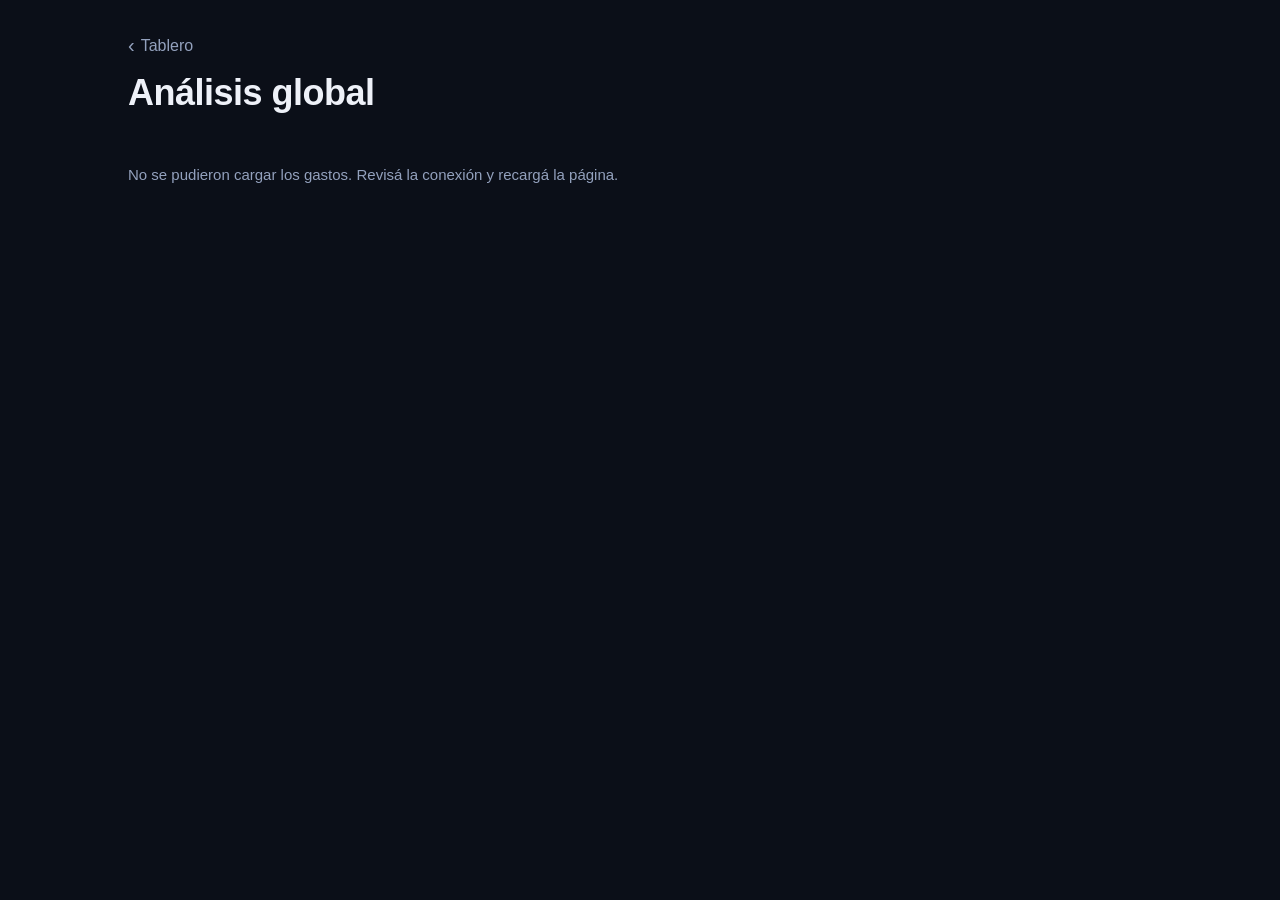
==== analisis.html @ a13f6ef1 "Agregar tablero, análisis global y edición de gastos - Tablero mensual con total, chips, torta por c" ====
<!DOCTYPE html>
<html lang="es">
<head>
  <meta charset="UTF-8">
  <meta name="viewport" content="width=device-width, initial-scale=1.0">
  <title>Análisis global</title>
  <link rel="apple-touch-icon" href="icons/apple-touch-icon.png">
  <link rel="icon" type="image/png" sizes="32x32" href="icons/favicon-32.png">
  <link rel="icon" type="image/png" sizes="192x192" href="icons/icon-192.png">
  <link rel="manifest" href="manifest.json">
  <meta name="apple-mobile-web-app-capable" content="yes">
  <meta name="mobile-web-app-capable" content="yes">
  <meta name="apple-mobile-web-app-status-bar-style" content="black-translucent">
  <meta name="apple-mobile-web-app-title" content="Gastos">
  <meta name="theme-color" content="#0b0f18">
  <link rel="stylesheet" href="styles.css">
  <style>
    .contenido { max-width: 1120px; margin: 0 auto; padding: 24px clamp(16px, 4vw, 48px) 120px; }

    .volver {
      display: inline-flex; align-items: center; min-height: 44px;
      font-size: 16px; text-decoration: none; margin-bottom: 4px;
    }
    .volver .chevron {
      display: inline-flex; align-items: center; height: 20px; font-size: 20px;
      line-height: 1; margin-right: 6px; transform: translateY(-1px);
    }
    h1 { font-size: clamp(28px, 4vw, 36px); margin-bottom: 28px; }
    .estado { font-size: 15px; color: var(--text-secondary); padding: 24px 0; }

    .seccion { margin-bottom: 40px; }
    .seccion h2 { font-size: 20px; font-weight: 600; margin-bottom: 4px; }
    .seccion .bajada { font-size: 14px; color: var(--text-secondary); margin-bottom: 12px; }

    .card {
      background: var(--surface); border-radius: var(--radius-card);
      border: 1px solid var(--border); padding: 16px 16px 12px; overflow: visible;
    }
    .fila-cuotas { display: flex; flex-wrap: wrap; gap: 16px; align-items: stretch; }
    .fila-cuotas .card:first-child { flex: 2 1 480px; min-width: 0; }
    .fila-cuotas .card:last-child { flex: 1 1 300px; min-width: 0; display: flex; flex-direction: column; }

    /* Gráficos */
    .grafico { position: relative; width: 100%; }
    .grafico svg { display: block; width: 100%; overflow: visible; }
    .grafico text { fill: var(--text-secondary); font-size: 12px; font-family: inherit; font-variant-numeric: tabular-nums; }
    .grafico .grilla { stroke: rgba(150,180,255,0.09); stroke-width: 1; }
    .grafico .base { stroke: rgba(150,180,255,0.22); stroke-width: 1; }
    .grafico .zona { fill: transparent; cursor: crosshair; outline: none; }
    .grafico .zona:focus-visible { stroke: var(--text-secondary); stroke-width: 1; }
    .grafico .columna-hit { fill: transparent; cursor: pointer; outline: none; }
    .grafico .columna-hit:focus-visible { stroke: var(--text-secondary); }

    .leyenda-graf { display: flex; flex-wrap: wrap; gap: 6px 16px; margin-bottom: 12px; font-size: 14px; color: var(--text-secondary); }
    .leyenda-graf span { display: inline-flex; align-items: center; gap: 6px; }
    .leyenda-graf i { width: 12px; height: 12px; border-radius: 3px; display: inline-block; }

    .tooltip {
      position: absolute; pointer-events: none; z-index: 10; min-width: 140px;
      background: var(--surface-alta); border: 1px solid var(--border-fuerte);
      border-radius: 10px; padding: 8px 10px; box-shadow: 0 8px 24px rgba(0,0,0,0.5);
      font-size: 13px; color: var(--text-secondary); opacity: 0; transition: opacity 0.1s;
    }
    .tooltip.visible { opacity: 1; }
    .tooltip .t-titulo { margin-bottom: 4px; }
    .tooltip .t-fila { display: flex; align-items: center; gap: 8px; justify-content: space-between; }
    .tooltip .t-fila b { color: var(--text); font-weight: 600; font-variant-numeric: tabular-nums; }
    .tooltip .t-key { display: inline-flex; align-items: center; gap: 6px; }
    .tooltip .t-key i { width: 10px; height: 2px; border-radius: 1px; display: inline-block; }

    details.tabla { margin-top: 8px; font-size: 14px; color: var(--text-secondary); }
    details.tabla summary { cursor: pointer; min-height: 32px; display: flex; align-items: center; }
    details.tabla .scroll { max-height: 280px; overflow: auto; margin-top: 6px; }
    table { width: 100%; border-collapse: collapse; font-variant-numeric: tabular-nums; }
    th, td { text-align: left; padding: 6px 8px; border-bottom: 1px solid var(--border); white-space: nowrap; }
    th { color: var(--label); font-weight: 500; font-size: 12px; text-transform: uppercase; letter-spacing: 0.04em; }
    td.num, th.num { text-align: right; }
    td { color: var(--text); }

    /* Listado de cuotas */
    .lista-cab { display: flex; align-items: center; justify-content: space-between; gap: 8px; margin-bottom: 8px; min-height: 32px; }
    .lista-cab .rotulo { font-size: var(--font-label); font-weight: 500; color: var(--label); text-transform: uppercase; letter-spacing: 0.04em; }
    .lista-cab button {
      border: 1.5px solid var(--border); background: transparent; color: var(--text-secondary);
      font-family: inherit; font-size: 13px; border-radius: 100px; padding: 4px 12px; cursor: pointer; min-height: 32px;
    }
    .lista-cuotas { flex: 1; overflow-y: auto; max-height: 360px; padding-right: 12px; }
    .cuota { display: flex; align-items: center; gap: 12px; padding: 10px 2px; border-bottom: 1px solid var(--border); }
    .cuota:last-child { border-bottom: none; }
    .cuota .info { flex: 1; min-width: 0; display: flex; flex-direction: column; gap: 2px; }
    .cuota .desc { font-size: 15px; white-space: nowrap; overflow: hidden; text-overflow: ellipsis; }
    .cuota .mes { font-size: 13px; color: var(--text-secondary); }
    .cuota .monto { font-size: 15px; font-weight: 500; white-space: nowrap; font-variant-numeric: tabular-nums; }
  </style>
</head>
<body>

<div class="contenido">
  <a href="tablero.html" class="volver"><span class="chevron" aria-hidden="true">‹</span>Tablero</a>
  <h1>Análisis global</h1>

  <p class="estado" id="estado">Cargando gastos…</p>

  <div id="secciones" class="hidden">
    <section class="seccion">
      <h2>Gastado por mes</h2>
      <p class="bajada">Todo lo que no es inversión, mes a mes.</p>
      <div class="card">
        <div class="grafico" id="grafGastado"></div>
        <details class="tabla"><summary>Ver datos</summary><div class="scroll" id="tablaGastado"></div></details>
      </div>
    </section>

    <section class="seccion">
      <h2>Invertido por mes</h2>
      <p class="bajada">Cuánto invertiste cada mes y en qué.</p>
      <div class="card">
        <div class="leyenda-graf" id="leyendaInv"></div>
        <div class="grafico" id="grafInvertido"></div>
        <details class="tabla"><summary>Ver datos</summary><div class="scroll" id="tablaInvertido"></div></details>
      </div>
    </section>

    <section class="seccion">
      <h2>Cuotas</h2>
      <p class="bajada">Lo que pagás en cuotas cada mes. Tocá un mes para ver sus cuotas.</p>
      <div class="fila-cuotas">
        <div class="card">
          <div class="grafico" id="grafCuotas"></div>
          <details class="tabla"><summary>Ver datos</summary><div class="scroll" id="tablaCuotas"></div></details>
        </div>
        <div class="card">
          <div class="lista-cab">
            <span class="rotulo" id="cuotasTitulo">Todas las cuotas</span>
            <button class="hidden" id="cuotasTodas">Ver todas</button>
          </div>
          <div class="lista-cuotas" id="listaCuotas"></div>
        </div>
      </div>
    </section>
  </div>
</div>

<script src="config.js"></script>
<script src="comun.js"></script>
<script src="formulario.js"></script>
<script src="analisis.js"></script>
</body>
</html>
---- styles.css ----
*, *::before, *::after { box-sizing: border-box; margin: 0; padding: 0; }

:root {
  --bg: #0b0f18;
  --surface: #151b28;
  --surface-alta: #1d2536;
  --border: rgba(150,180,255,0.09);
  --border-fuerte: rgba(150,180,255,0.14);
  --label: #6b7793;
  --text: #eef1f8;
  --text-secondary: #93a1bd;
  --placeholder: #3f4a63;
  --accent: #34c759;
  --peligro: #d92d20;
  --peligro-texto: #ff6b5e;
  --btn: #eef1f8;
  --btn-text: #0b0f18;
  --muted-fill: #26304a;
  --radius-card: 16px;
  --font-input: 17px;
  --font-label: 13px;
}

html, body {
  width: 100%; min-height: 100vh;
  background: var(--bg);
  font-family: -apple-system, BlinkMacSystemFont, "SF Pro Text", "Segoe UI", sans-serif;
  color: var(--text); touch-action: manipulation;
}

a { color: var(--text-secondary); }

h1 { font-size: 28px; font-weight: 700; letter-spacing: -0.5px; }

.hidden { display: none !important; }

/* ---------- Formulario ---------- */

.monto-hero { display: flex; flex-direction: row; align-items: center; margin-bottom: 8px; }
.monto-prefix { font-size: 40px; font-weight: 300; color: var(--text-secondary); flex-shrink: 0; margin-right: 4px; }
.monto-input {
  font-size: 56px; font-weight: 300; color: var(--text);
  background: transparent; border: none; outline: none;
  padding: 0; margin: 0; width: 100%; font-family: inherit;
  letter-spacing: -2px; display: block;
}
.monto-input::placeholder { color: var(--placeholder); }

.desc-input {
  display: block; width: 100%; border: none; outline: none;
  background: transparent; font-size: 20px; font-family: inherit;
  color: var(--text); text-align: left; margin-bottom: 28px; padding: 0;
}
.desc-input::placeholder { color: var(--placeholder); }

.card {
  background: var(--surface); border-radius: var(--radius-card);
  border: 1px solid var(--border); padding: 0; margin-bottom: 12px; overflow: hidden;
}

.field {
  display: flex; flex-direction: column;
  padding: 14px 16px 10px; border-bottom: 1px solid var(--border);
}
.field:last-child { border-bottom: none; }
.field label {
  font-size: var(--font-label); font-weight: 500; color: var(--label);
  margin-bottom: 4px; text-transform: uppercase; letter-spacing: 0.04em;
}
.field input, .field select {
  border: none; outline: none; background: transparent;
  font-size: var(--font-input); font-family: inherit; color: var(--text);
  width: 100%; padding: 0; min-height: 32px;
  appearance: none; -webkit-appearance: none;
}
.field select option { background: var(--surface); }
.field input::placeholder { color: var(--placeholder); }
.field select.unset { color: var(--placeholder); }

.select-wrap { position: relative; }
.select-wrap::after {
  content: "›"; position: absolute; right: 0; top: 50%;
  transform: translateY(-50%) rotate(90deg);
  font-size: 20px; color: var(--label); pointer-events: none;
}

.mes-anio-row { flex-direction: row; align-items: flex-start; padding: 0; }
.mes-anio-item { flex: 1; display: flex; flex-direction: column; padding: 14px 16px 10px; }

.chips {
  display: flex; gap: 8px; padding: 14px 16px;
  border-bottom: 1px solid var(--border);
}
.chip {
  flex: 1; padding: 10px 0; border-radius: 10px;
  border: 1.5px solid var(--border); background: transparent;
  color: var(--text-secondary); font-size: 15px; font-family: inherit;
  font-weight: 500; cursor: pointer; text-align: center; transition: all 0.18s;
}
.chip.active { color: var(--text); border-color: var(--text); }
.chip:disabled { opacity: 0.4; cursor: default; }

.stepper-field {
  display: flex; align-items: center; justify-content: space-between;
  padding: 14px 16px; border-bottom: 1px solid var(--border);
}
.stepper-label {
  font-size: var(--font-label); font-weight: 500; color: var(--label);
  text-transform: uppercase; letter-spacing: 0.04em;
}
.stepper { display: flex; align-items: center; gap: 20px; }
.stepper-btn {
  width: 32px; height: 32px; border-radius: 50%;
  border: 1.5px solid var(--border); background: transparent;
  color: var(--text); font-size: 20px; cursor: pointer; font-family: inherit;
  display: flex; align-items: center; justify-content: center;
  transition: background 0.15s; line-height: 1;
}
.stepper-btn:active { background: var(--surface); }
.stepper-btn:disabled { opacity: 0.25; cursor: default; }
.stepper-value { font-size: 20px; font-weight: 500; min-width: 24px; text-align: center; }

.toggle-standalone {
  display: flex; width: 100%; align-items: center; justify-content: space-between;
  padding: 16px 4px; cursor: pointer; background: transparent; border: none;
  font-family: inherit; text-align: left; color: inherit;
}
.toggle-text { display: flex; flex-direction: column; }
.toggle-text .title { font-size: 17px; color: var(--text); }
.toggle-text .sub { font-size: 13px; color: var(--label); margin-top: 2px; }
.switch {
  flex-shrink: 0; width: 52px; height: 30px; background: var(--muted-fill);
  border-radius: 15px; position: relative; transition: background 0.25s;
}
.switch.on { background: var(--accent); }
.switch .knob {
  position: absolute; top: 2px; left: 2px; width: 26px; height: 26px;
  background: #fff; border-radius: 50%;
  box-shadow: 0 2px 6px rgba(0,0,0,0.4); transition: transform 0.25s;
}
.switch.on .knob { transform: translateX(22px); }

/* ---------- Botones ---------- */

.btn-guardar, .btn-primario {
  width: 100%; height: 56px; background: var(--btn); color: var(--btn-text);
  border: none; border-radius: var(--radius-card); font-size: 17px; font-weight: 600;
  font-family: inherit; cursor: pointer; transition: opacity 0.15s;
}
.btn-guardar { margin-top: 8px; }
.btn-guardar:active, .btn-primario:active { opacity: 0.75; }
.btn-guardar:disabled, .btn-primario:disabled { background: var(--muted-fill); color: var(--label); }

.btn-tablero, .btn-secundario {
  display: block; width: 100%; height: 56px; line-height: 52px;
  text-align: center; background: transparent; color: var(--text-secondary);
  border: 1.5px solid var(--border); border-radius: var(--radius-card);
  font-size: 17px; font-weight: 500; font-family: inherit;
  cursor: pointer; text-decoration: none; transition: opacity 0.15s;
}
.btn-tablero { margin-top: 10px; }
.btn-tablero:active, .btn-secundario:active { opacity: 0.7; }

.btn-peligro {
  width: 100%; height: 56px; background: var(--peligro); color: #fff;
  border: none; border-radius: var(--radius-card); font-size: 17px; font-weight: 600;
  font-family: inherit; cursor: pointer; transition: opacity 0.15s;
}
.btn-peligro:active { opacity: 0.8; }
.btn-peligro:disabled, .btn-secundario:disabled { opacity: 0.5; cursor: default; }

/* ---------- Toast ---------- */

.toast {
  position: fixed; bottom: 36px; left: 50%; transform: translateX(-50%);
  background: var(--surface); border: 1px solid var(--border); color: var(--text);
  padding: 12px 22px; border-radius: 100px; font-size: 15px; font-weight: 500;
  white-space: nowrap; opacity: 0; transition: opacity 0.2s;
  pointer-events: none; z-index: 999; box-shadow: 0 8px 32px rgba(0,0,0,0.5);
}
.toast.show { opacity: 1; }

/* ---------- Modales ---------- */

.overlay {
  position: fixed; inset: 0; z-index: 100; background: rgba(4,6,12,0.72);
  display: flex; align-items: center; justify-content: center; padding: 24px 16px;
}
.dialogo {
  width: 100%; max-width: 420px; max-height: 90%; overflow-y: auto;
  background: var(--surface); border: 1px solid var(--border-fuerte);
  border-radius: 20px; padding: 24px 20px 20px;
  display: flex; flex-direction: column; gap: 8px;
}
.dialogo h2 { font-size: 20px; font-weight: 700; }
.dialogo p { font-size: 15px; color: var(--text-secondary); line-height: 1.4; margin-bottom: 12px; }
.dialogo-botones { display: flex; flex-direction: column; gap: 10px; }
.dialogo-botones.fila { flex-direction: row; }

.sheet-wrap {
  position: fixed; inset: 0; z-index: 100; background: rgba(4,6,12,0.72);
  display: flex; flex-direction: column; justify-content: flex-end; align-items: center;
}
.sheet {
  width: 100%; max-width: 560px; max-height: 94%; overflow-y: auto;
  background: var(--bg); border-top: 1px solid var(--border-fuerte);
  border-radius: 20px 20px 0 0; padding: 24px 16px 28px;
}
.sheet h2 { font-size: 22px; font-weight: 700; letter-spacing: -0.3px; }
.sheet .sub { font-size: 14px; color: var(--text-secondary); margin: 4px 0 16px; }
.sheet .monto-input { font-size: 48px; }
.sheet .monto-prefix { font-size: 34px; }
@media (min-width: 700px) {
  .sheet-wrap { justify-content: center; padding: 32px; }
  .sheet { border: 1px solid var(--border-fuerte); border-radius: 20px; padding: 28px 24px; }
}
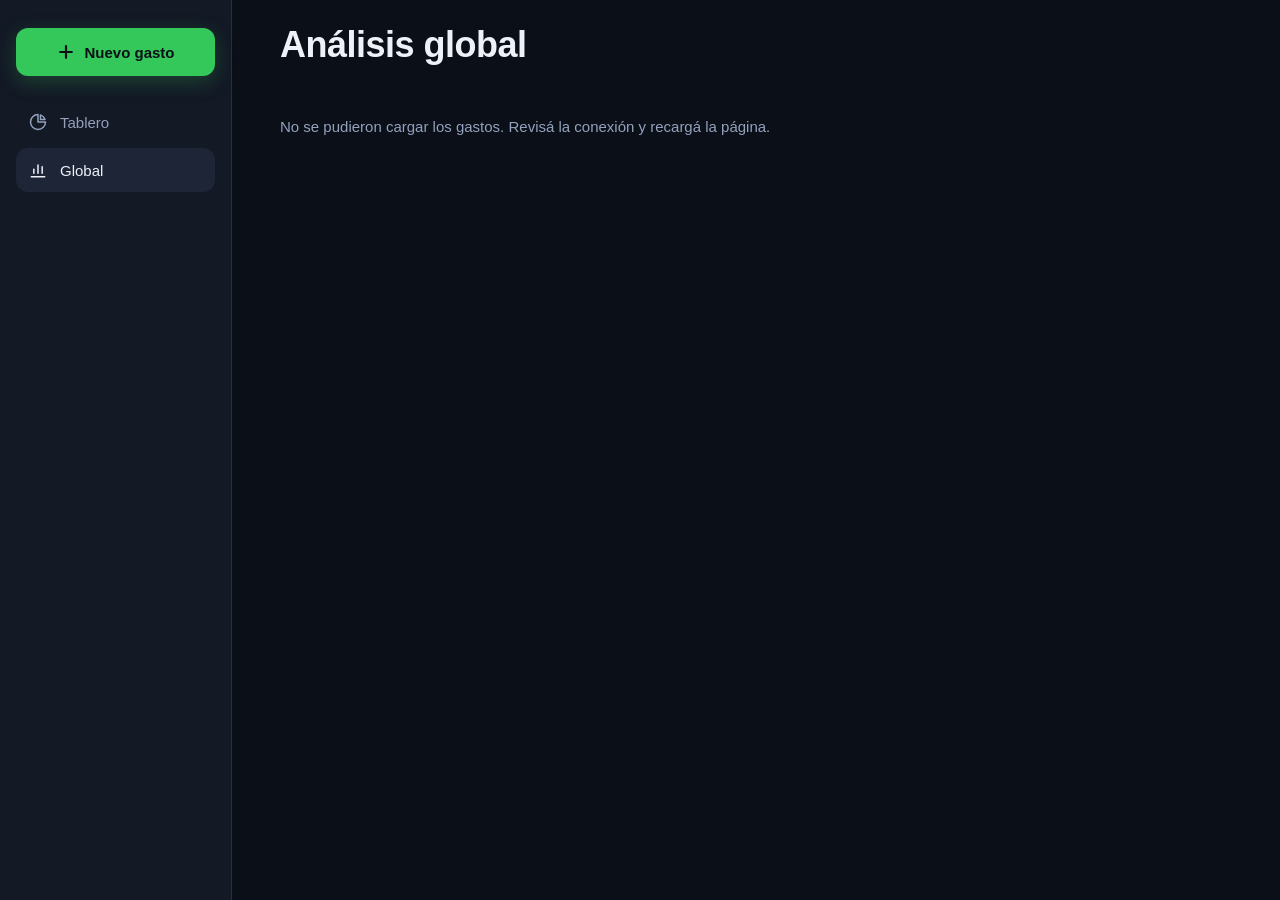
==== commit e7a286da: "Agregar barra de navegación con menú lateral en PC Reemplaza los links sueltos de cada página por un" ====
--- a/analisis.html
+++ b/analisis.html
@@ -2,7 +2,7 @@
 <html lang="es">
 <head>
   <meta charset="UTF-8">
-  <meta name="viewport" content="width=device-width, initial-scale=1.0">
+  <meta name="viewport" content="width=device-width, initial-scale=1.0, viewport-fit=cover">
   <title>Análisis global</title>
   <link rel="apple-touch-icon" href="icons/apple-touch-icon.png">
   <link rel="icon" type="image/png" sizes="32x32" href="icons/favicon-32.png">
@@ -15,16 +15,8 @@
   <meta name="theme-color" content="#0b0f18">
   <link rel="stylesheet" href="styles.css">
   <style>
-    .contenido { max-width: 1120px; margin: 0 auto; padding: 24px clamp(16px, 4vw, 48px) 120px; }
+    .contenido { max-width: 1120px; margin: 0 auto; padding: 24px clamp(16px, 4vw, 48px) 0; }
 
-    .volver {
-      display: inline-flex; align-items: center; min-height: 44px;
-      font-size: 16px; text-decoration: none; margin-bottom: 4px;
-    }
-    .volver .chevron {
-      display: inline-flex; align-items: center; height: 20px; font-size: 20px;
-      line-height: 1; margin-right: 6px; transform: translateY(-1px);
-    }
     h1 { font-size: clamp(28px, 4vw, 36px); margin-bottom: 28px; }
     .estado { font-size: 15px; color: var(--text-secondary); padding: 24px 0; }
 
@@ -96,7 +88,6 @@
 <body>
 
 <div class="contenido">
-  <a href="tablero.html" class="volver"><span class="chevron" aria-hidden="true">‹</span>Tablero</a>
   <h1>Análisis global</h1>
 
   <p class="estado" id="estado">Cargando gastos…</p>
@@ -141,6 +132,8 @@
   </div>
 </div>
 
+<nav class="navbar" id="navbar" data-actual="global"></nav>
+
 <script src="config.js"></script>
 <script src="comun.js"></script>
 <script src="formulario.js"></script>
--- a/styles.css
+++ b/styles.css
@@ -151,15 +151,14 @@
 .btn-guardar:active, .btn-primario:active { opacity: 0.75; }
 .btn-guardar:disabled, .btn-primario:disabled { background: var(--muted-fill); color: var(--label); }
 
-.btn-tablero, .btn-secundario {
+.btn-secundario {
   display: block; width: 100%; height: 56px; line-height: 52px;
   text-align: center; background: transparent; color: var(--text-secondary);
   border: 1.5px solid var(--border); border-radius: var(--radius-card);
   font-size: 17px; font-weight: 500; font-family: inherit;
   cursor: pointer; text-decoration: none; transition: opacity 0.15s;
 }
-.btn-tablero { margin-top: 10px; }
-.btn-tablero:active, .btn-secundario:active { opacity: 0.7; }
+.btn-secundario:active { opacity: 0.7; }
 
 .btn-peligro {
   width: 100%; height: 56px; background: var(--peligro); color: #fff;
@@ -214,3 +213,83 @@
   .sheet-wrap { justify-content: center; padding: 32px; }
   .sheet { border: 1px solid var(--border-fuerte); border-radius: 20px; padding: 28px 24px; }
 }
+
+/* ---------- Navbar ---------- */
+
+:root { --navbar-alto: 64px; }
+
+body { padding-bottom: calc(var(--navbar-alto) + 32px + env(safe-area-inset-bottom)); }
+
+.navbar {
+  position: fixed; left: 0; right: 0; bottom: 0; z-index: 40;
+  display: grid; grid-template-columns: 1fr 1fr 1fr; align-items: end;
+  height: calc(var(--navbar-alto) + env(safe-area-inset-bottom));
+  padding: 0 max(8px, env(safe-area-inset-right)) env(safe-area-inset-bottom) max(8px, env(safe-area-inset-left));
+  background: rgba(21,27,40,0.86); border-top: 1px solid var(--border-fuerte);
+  -webkit-backdrop-filter: blur(18px); backdrop-filter: blur(18px);
+}
+.nav-item {
+  height: var(--navbar-alto); display: flex; flex-direction: column;
+  align-items: center; justify-content: center; gap: 4px;
+  color: var(--label); text-decoration: none; font-size: 11px; font-weight: 500;
+  -webkit-tap-highlight-color: transparent; transition: color 0.15s;
+}
+.nav-item.activo { color: var(--text); }
+.nav-item:active { opacity: 0.7; }
+.nav-icono { display: flex; }
+.nav-icono svg { width: 24px; height: 24px; }
+
+/* El del medio: círculo verde que sobresale de la barra */
+.nav-destacado { justify-content: flex-end; padding-bottom: 8px; color: var(--text-secondary); }
+.nav-destacado .nav-icono {
+  width: 60px; height: 60px; margin-top: -28px; border-radius: 50%;
+  align-items: center; justify-content: center;
+  background: var(--accent); color: var(--btn-text);
+  border: 4px solid var(--bg);
+  box-shadow: 0 6px 20px rgba(52,199,89,0.35), 0 2px 6px rgba(0,0,0,0.5);
+  transition: transform 0.15s;
+}
+.nav-destacado .nav-icono svg { width: 28px; height: 28px; }
+.nav-destacado:active { opacity: 1; }
+.nav-destacado:active .nav-icono { transform: scale(0.92); }
+
+.toast { bottom: calc(var(--navbar-alto) + 24px + env(safe-area-inset-bottom)); }
+
+/* En PC la barra pasa a ser un menú lateral, con "Nuevo gasto" arriba de todo */
+@media (min-width: 900px) and (hover: hover) {
+  :root { --menu-ancho: 232px; }
+
+  body { padding-bottom: 32px; padding-left: var(--menu-ancho); }
+
+  .navbar {
+    top: 0; right: auto; width: var(--menu-ancho); height: auto;
+    display: flex; flex-direction: column; align-items: stretch; gap: 4px;
+    padding: 28px 16px; border-top: none; border-right: 1px solid var(--border-fuerte);
+  }
+  .nav-item {
+    height: 44px; flex-direction: row; justify-content: flex-start; gap: 12px;
+    padding: 0 12px; border-radius: 12px; font-size: 15px;
+    color: var(--text-secondary);
+  }
+  .nav-item:hover { background: var(--muted-fill); color: var(--text); }
+  .nav-item.activo { background: var(--surface-alta); color: var(--text); }
+  .nav-icono svg { width: 20px; height: 20px; }
+
+  .nav-destacado {
+    order: -1; height: 48px; margin-bottom: 20px; padding: 0 16px;
+    justify-content: center; gap: 8px;
+    background: var(--accent); color: var(--btn-text); font-weight: 600;
+    box-shadow: 0 6px 20px rgba(52,199,89,0.25);
+  }
+  .nav-destacado:hover { background: var(--accent); color: var(--btn-text); filter: brightness(1.08); }
+  .nav-destacado.activo { background: var(--accent); color: var(--btn-text); box-shadow: 0 0 0 2px var(--bg), 0 0 0 4px var(--accent); }
+  .nav-destacado .nav-icono {
+    width: auto; height: auto; margin: 0; border: none; border-radius: 0;
+    background: none; color: inherit; box-shadow: none;
+  }
+  .nav-destacado .nav-icono svg { width: 20px; height: 20px; }
+  .nav-destacado:active { opacity: 0.85; }
+  .nav-destacado:active .nav-icono { transform: none; }
+
+  .toast { bottom: 36px; left: calc(50% + var(--menu-ancho) / 2); }
+}
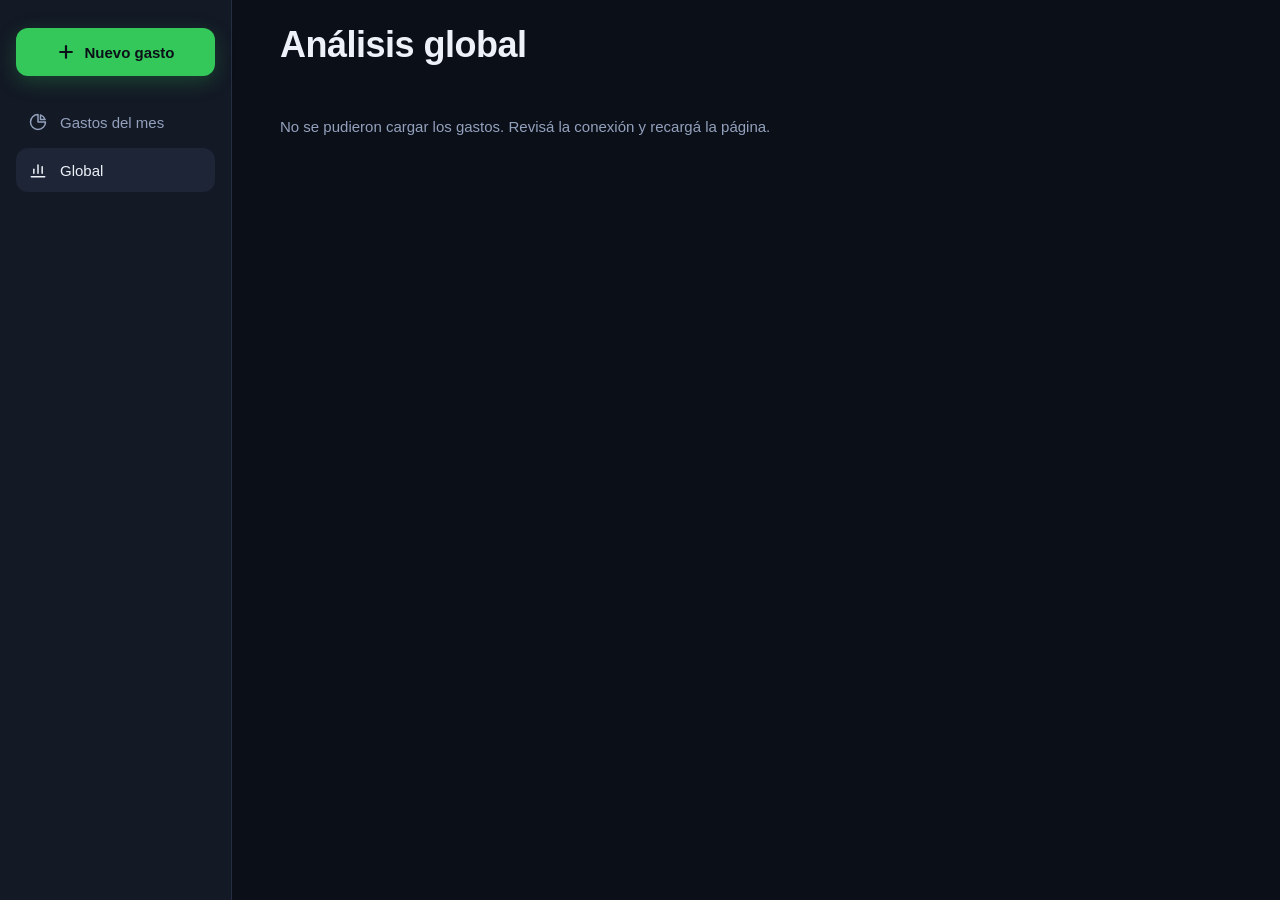
==== commit 46e80e0d: "Renombrar a Gastos del mes, filtrar por medio y mostrar cuotas pendientes - "Tablero" pasa a llamars" ====
--- a/analisis.html
+++ b/analisis.html
@@ -35,6 +35,8 @@
     /* Gráficos */
     .grafico { position: relative; width: 100%; }
     .grafico svg { display: block; width: 100%; overflow: visible; }
+    /* Deja scrollear la página en vertical y usa el arrastre horizontal para recorrer los meses */
+    .grafico svg { touch-action: pan-y; -webkit-user-select: none; user-select: none; }
     .grafico text { fill: var(--text-secondary); font-size: 12px; font-family: inherit; font-variant-numeric: tabular-nums; }
     .grafico .grilla { stroke: rgba(150,180,255,0.09); stroke-width: 1; }
     .grafico .base { stroke: rgba(150,180,255,0.22); stroke-width: 1; }
@@ -77,12 +79,17 @@
       font-family: inherit; font-size: 13px; border-radius: 100px; padding: 4px 12px; cursor: pointer; min-height: 32px;
     }
     .lista-cuotas { flex: 1; overflow-y: auto; max-height: 360px; padding-right: 12px; }
-    .cuota { display: flex; align-items: center; gap: 12px; padding: 10px 2px; border-bottom: 1px solid var(--border); }
+    .cuotas-al-dia { font-size: 13px; color: var(--text-secondary); margin: -4px 0 4px; }
+    .lista-cuotas .vacio { font-size: 15px; color: var(--text-secondary); padding: 12px 2px; }
+    .cuota { display: flex; flex-direction: column; gap: 6px; padding: 12px 2px; border-bottom: 1px solid var(--border); }
     .cuota:last-child { border-bottom: none; }
-    .cuota .info { flex: 1; min-width: 0; display: flex; flex-direction: column; gap: 2px; }
-    .cuota .desc { font-size: 15px; white-space: nowrap; overflow: hidden; text-overflow: ellipsis; }
-    .cuota .mes { font-size: 13px; color: var(--text-secondary); }
+    .cuota .arriba, .cuota .abajo { display: flex; align-items: baseline; justify-content: space-between; gap: 12px; }
+    .cuota .desc { font-size: 15px; min-width: 0; white-space: nowrap; overflow: hidden; text-overflow: ellipsis; }
     .cuota .monto { font-size: 15px; font-weight: 500; white-space: nowrap; font-variant-numeric: tabular-nums; }
+    .cuota .abajo { font-size: 13px; color: var(--text-secondary); font-variant-numeric: tabular-nums; }
+    .cuota .faltan { color: var(--text); font-weight: 500; }
+    .cuota .avance { height: 8px; border-radius: 4px; background: var(--bg); overflow: hidden; }
+    .cuota .avance div { height: 100%; border-radius: 4px; background: #3987e5; }
   </style>
 </head>
 <body>
@@ -114,7 +121,7 @@
 
     <section class="seccion">
       <h2>Cuotas</h2>
-      <p class="bajada">Lo que pagás en cuotas cada mes. Tocá un mes para ver sus cuotas.</p>
+      <p class="bajada">Lo que pagás en cuotas cada mes. Tocá un mes para ver qué compras tienen cuota ese mes.</p>
       <div class="fila-cuotas">
         <div class="card">
           <div class="grafico" id="grafCuotas"></div>
@@ -122,9 +129,10 @@
         </div>
         <div class="card">
           <div class="lista-cab">
-            <span class="rotulo" id="cuotasTitulo">Todas las cuotas</span>
+            <span class="rotulo" id="cuotasTitulo">Gastos en cuotas</span>
             <button class="hidden" id="cuotasTodas">Ver todas</button>
           </div>
+          <p class="cuotas-al-dia" id="cuotasAlDia"></p>
           <div class="lista-cuotas" id="listaCuotas"></div>
         </div>
       </div>
--- a/styles.css
+++ b/styles.css
@@ -28,6 +28,15 @@
   color: var(--text); touch-action: manipulation;
 }
 
+/* Con viewport-fit=cover la página arranca debajo de la barra de estado del
+   iPhone: se deja ese espacio y se tapa con el fondo para que al scrollear el
+   contenido no quede detrás de la hora. */
+body { padding-top: env(safe-area-inset-top); }
+body::before {
+  content: ""; position: fixed; top: 0; left: 0; right: 0; z-index: 45;
+  height: env(safe-area-inset-top); background: var(--bg);
+}
+
 a { color: var(--text-secondary); }
 
 h1 { font-size: 28px; font-weight: 700; letter-spacing: -0.5px; }
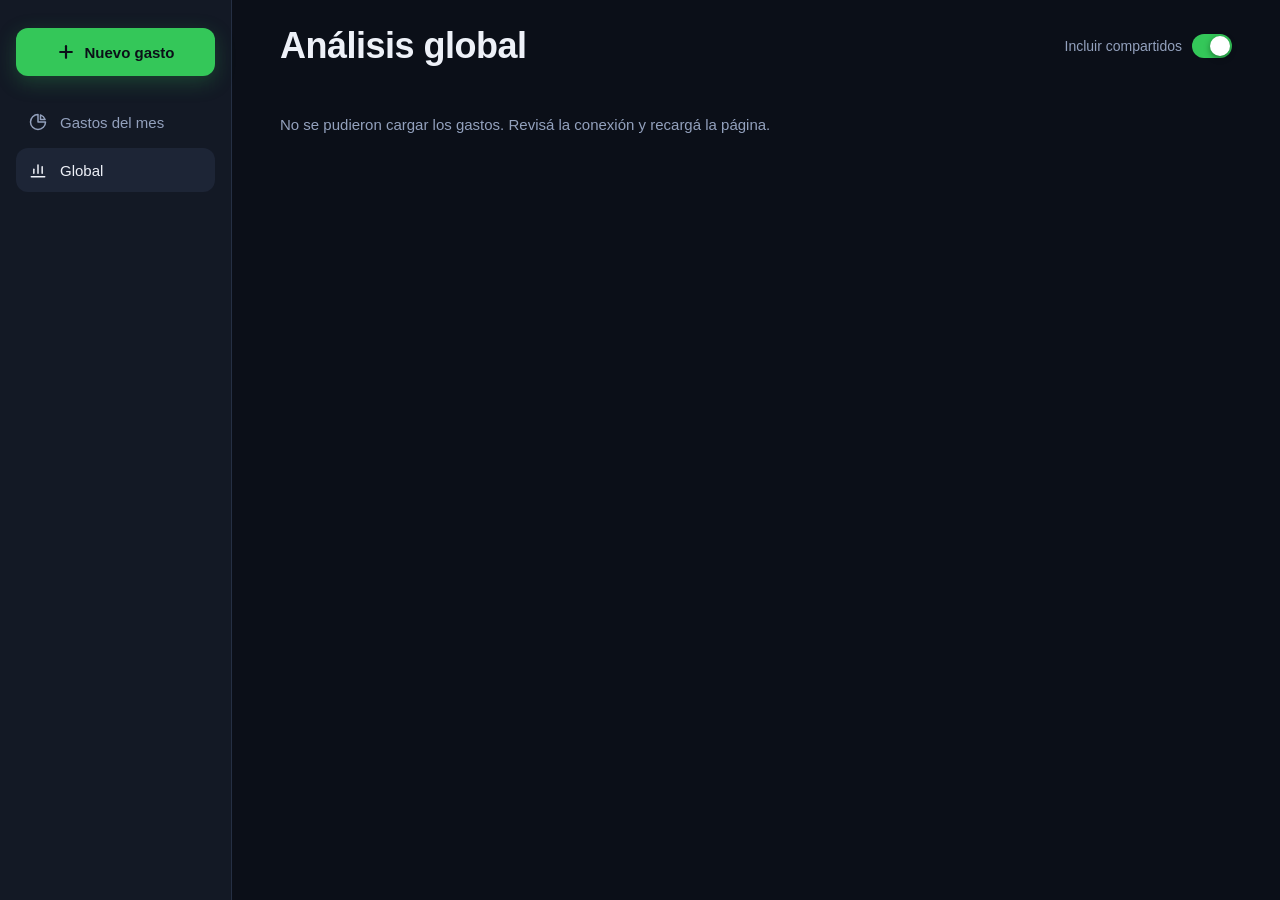
==== commit 28361b2e: "Sumar tu parte de los compartidos e inversiones sin descripción - Switch "Incluir compartidos" en Ga" ====
--- a/analisis.html
+++ b/analisis.html
@@ -17,7 +17,8 @@
   <style>
     .contenido { max-width: 1120px; margin: 0 auto; padding: 24px clamp(16px, 4vw, 48px) 0; }
 
-    h1 { font-size: clamp(28px, 4vw, 36px); margin-bottom: 28px; }
+    .encabezado { display: flex; flex-wrap: wrap; align-items: center; justify-content: space-between; gap: 4px 24px; margin-bottom: 24px; }
+    h1 { font-size: clamp(28px, 4vw, 36px); }
     .estado { font-size: 15px; color: var(--text-secondary); padding: 24px 0; }
 
     .seccion { margin-bottom: 40px; }
@@ -88,34 +89,65 @@
     .cuota .monto { font-size: 15px; font-weight: 500; white-space: nowrap; font-variant-numeric: tabular-nums; }
     .cuota .abajo { font-size: 13px; color: var(--text-secondary); font-variant-numeric: tabular-nums; }
     .cuota .faltan { color: var(--text); font-weight: 500; }
+    .cuota .etiqueta { font-size: 12px; color: var(--text-secondary); border: 1px solid var(--border-fuerte); border-radius: 100px; padding: 1px 8px; margin-left: 6px; vertical-align: 1px; }
     .cuota .avance { height: 8px; border-radius: 4px; background: var(--bg); overflow: hidden; }
     .cuota .avance div { height: 100%; border-radius: 4px; background: #3987e5; }
+
+    .sk-titulo { height: 20px; margin-bottom: 8px; }
+    .sk-bajada { max-width: 100%; margin-bottom: 14px; }
+    .sk-pie { width: 80px; margin: 16px 0 6px; }
   </style>
 </head>
 <body>
 
 <div class="contenido">
-  <h1>Análisis global</h1>
+  <div class="encabezado">
+    <h1>Análisis global</h1>
+    <div id="switchCompartidos"></div>
+  </div>
 
-  <p class="estado" id="estado">Cargando gastos…</p>
+  <div id="carga">
+    <p class="carga-mensaje" id="cargaMensaje" role="status"></p>
+    <div aria-hidden="true">
+      <section class="seccion">
+        <span class="sk sk-titulo" style="width: 180px"></span>
+        <span class="sk sk-bajada" style="width: 260px"></span>
+        <div class="card"><span class="sk" style="height: 240px"></span><span class="sk sk-pie"></span></div>
+      </section>
+
+      <section class="seccion">
+        <span class="sk sk-titulo" style="width: 90px"></span>
+        <span class="sk sk-bajada" style="width: 320px"></span>
+        <div class="fila-cuotas">
+          <div class="card"><span class="sk" style="height: 240px"></span><span class="sk sk-pie"></span></div>
+          <div class="card">
+            <div class="lista-cab"><span class="sk" style="width: 150px"></span></div>
+            <div class="lista-cuotas">
+              <div class="cuota"><span class="sk" style="width: 70%"></span><span class="sk" style="height: 8px"></span><span class="sk" style="width: 45%; height: 12px"></span></div>
+              <div class="cuota"><span class="sk" style="width: 55%"></span><span class="sk" style="height: 8px"></span><span class="sk" style="width: 40%; height: 12px"></span></div>
+              <div class="cuota"><span class="sk" style="width: 65%"></span><span class="sk" style="height: 8px"></span><span class="sk" style="width: 45%; height: 12px"></span></div>
+            </div>
+          </div>
+        </div>
+      </section>
+
+      <section class="seccion">
+        <span class="sk sk-titulo" style="width: 170px"></span>
+        <span class="sk sk-bajada" style="width: 240px"></span>
+        <div class="card"><span class="sk" style="height: 260px"></span><span class="sk sk-pie"></span></div>
+      </section>
+    </div>
+  </div>
+
+  <p class="estado hidden" id="estado"></p>
 
   <div id="secciones" class="hidden">
     <section class="seccion">
       <h2>Gastado por mes</h2>
-      <p class="bajada">Todo lo que no es inversión, mes a mes.</p>
+      <p class="bajada" id="bajadaGastado">Todo lo que no es inversión, mes a mes.</p>
       <div class="card">
         <div class="grafico" id="grafGastado"></div>
         <details class="tabla"><summary>Ver datos</summary><div class="scroll" id="tablaGastado"></div></details>
-      </div>
-    </section>
-
-    <section class="seccion">
-      <h2>Invertido por mes</h2>
-      <p class="bajada">Cuánto invertiste cada mes y en qué.</p>
-      <div class="card">
-        <div class="leyenda-graf" id="leyendaInv"></div>
-        <div class="grafico" id="grafInvertido"></div>
-        <details class="tabla"><summary>Ver datos</summary><div class="scroll" id="tablaInvertido"></div></details>
       </div>
     </section>
 
@@ -137,6 +169,16 @@
         </div>
       </div>
     </section>
+
+    <section class="seccion">
+      <h2>Invertido por mes</h2>
+      <p class="bajada">Cuánto invertiste cada mes y en qué.</p>
+      <div class="card">
+        <div class="leyenda-graf" id="leyendaInv"></div>
+        <div class="grafico" id="grafInvertido"></div>
+        <details class="tabla"><summary>Ver datos</summary><div class="scroll" id="tablaInvertido"></div></details>
+      </div>
+    </section>
   </div>
 </div>
 
--- a/styles.css
+++ b/styles.css
@@ -177,6 +177,17 @@
 .btn-peligro:active { opacity: 0.8; }
 .btn-peligro:disabled, .btn-secundario:disabled { opacity: 0.5; cursor: default; }
 
+/* ---------- Skeleton de carga ---------- */
+
+.carga-mensaje { font-size: 15px; color: var(--text-secondary); margin-bottom: 16px; }
+.carga-mensaje:empty { display: none; }
+.sk {
+  display: block; height: 14px; border-radius: 8px; background: var(--muted-fill);
+  animation: sk-latido 1.4s ease-in-out infinite;
+}
+@keyframes sk-latido { 50% { opacity: 0.45; } }
+@media (prefers-reduced-motion: reduce) { .sk { animation: none; } }
+
 /* ---------- Toast ---------- */
 
 .toast {
@@ -302,3 +313,16 @@
 
   .toast { bottom: 36px; left: calc(50% + var(--menu-ancho) / 2); }
 }
+
+/* ---------- Switch "Incluir compartidos" (tableros) ---------- */
+
+.switch-compartidos {
+  display: inline-flex; align-items: center; gap: 10px; min-height: 44px; padding: 0;
+  background: transparent; border: none; color: var(--text-secondary);
+  font-family: inherit; font-size: 14px; cursor: pointer;
+}
+.switch-compartidos:disabled { opacity: 0.45; cursor: default; }
+.switch.chico { width: 40px; height: 24px; border-radius: 12px; }
+.switch.chico .knob { width: 20px; height: 20px; }
+.switch.chico.on .knob { transform: translateX(16px); }
+.switch-aviso { display: block; font-size: 13px; color: var(--label); margin-top: -6px; }
